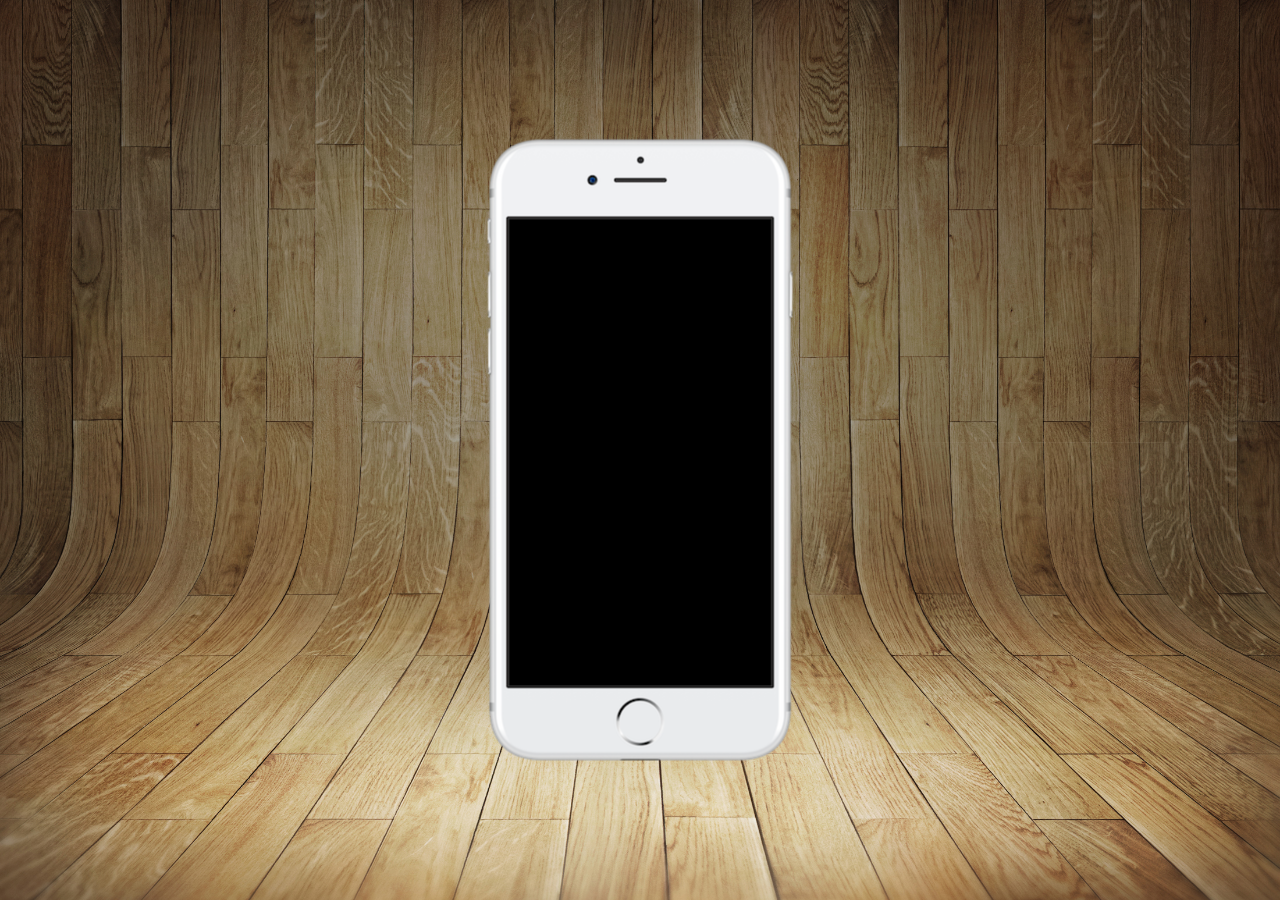
==== index.html @ 6a774805 "new" ====
<!DOCTYPE html>
<html lang="pt - br">
<head>
    <meta charset="UTF-8">
    <meta name="viewport" content="width=device-width, initial-scale=1.0">
    <link rel="shortcut icon" href="img/imagens/favicon.ico" type="image/x-icon">
    <link rel="stylesheet" href="style.css">
    <title>Redes Sociais</title>
</head>
<body>
   <main>
    <section id="telefone">

    </section>
    <section id="icones">

    </section>
   </main>
</body>
</html>
---- style.css ----
@charset "UTF-8";
*{
    margin: 0;
    padding: 0;
    font-family: 'Lucida Sans', 'Lucida Sans Regular', 'Lucida Grande', 'Lucida Sans Unicode', Geneva, Verdana, sans-serif;
}
html, body{
    height: 100vh;
    width: 100vw;
    background-color:brown ;

}

body{
    background: url(img/imagens/fundo-madeira.jpg) no-repeat top center;
    background-size: cover;
    background-attachment: fixed;

}

main{
    position: relative;
    height: 100vh;
}

#telefone{
    background: url('img/imagens/frame-iphone.png') no-repeat;
    position: absolute;
    left: 50%;
    top: 50%;
    transform: translate(-50%, -50%);

    height: 627px;
    width: 311px;
    
    
    
}
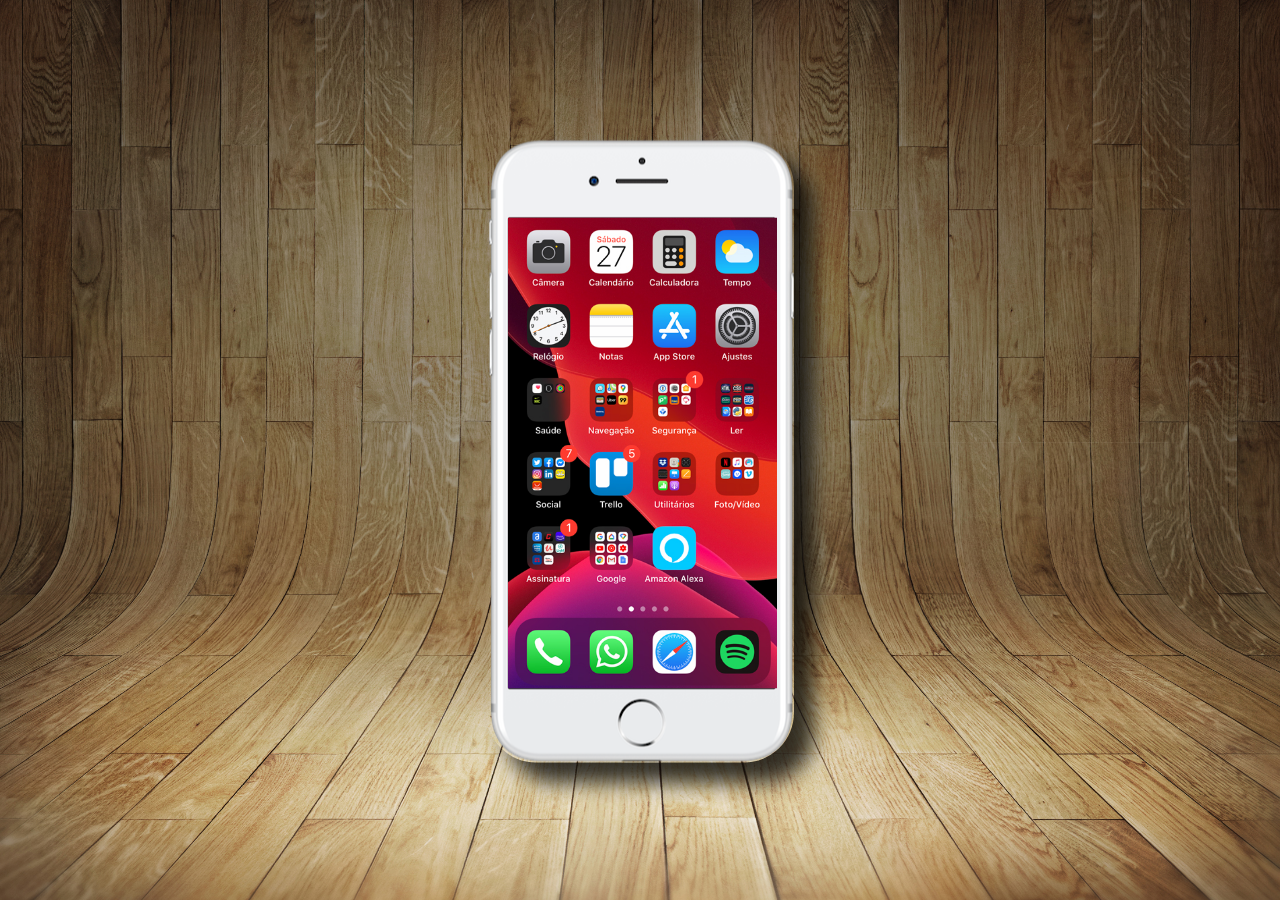
==== commit 2d1cceac: "criação da tela home" ====
--- a/index.html
+++ b/index.html
@@ -10,7 +10,7 @@
 <body>
    <main>
     <section id="telefone">
-
+     <iframe src="home.html" name="tela" id="tela" frameborder="0"></iframe>
     </section>
     <section id="icones">
 
--- a/style.css
+++ b/style.css
@@ -29,10 +29,17 @@
     left: 50%;
     top: 50%;
     transform: translate(-50%, -50%);
+    border-radius: 50px;
 
-    height: 627px;
-    width: 311px;
-    
-    
-    
+    height: 625px;
+    width: 308px;
+    box-shadow: 20px 20px 20px rgba(0, 0, 0, 0.76) ;
+}
+
+#tela{
+    position: relative;
+    top: 80px;
+    left: 22px;
+    width: 269px;
+    height: 471px;
 }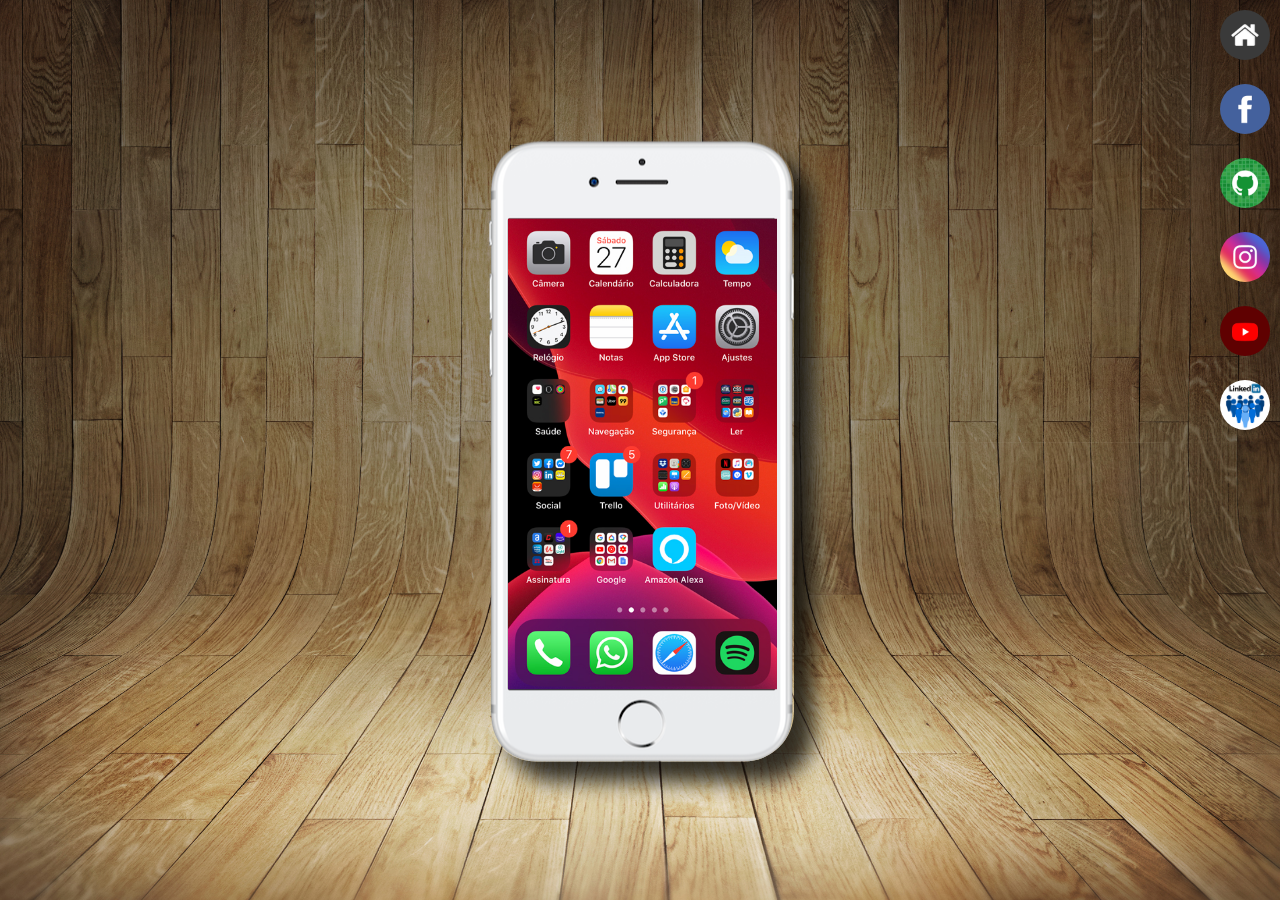
==== commit 718482ec: "atualizaçao botoes" ====
--- a/index.html
+++ b/index.html
@@ -10,10 +10,21 @@
 <body>
    <main>
     <section id="telefone">
-     <iframe src="home.html" name="tela" id="tela" frameborder="0"></iframe>
+     <iframe src="home.html" name="tela" id="tela" frameborder="0"> [ERRO]: Seu navegador não é compativel com essa imagem ! ! !</iframe>
+    
     </section>
     <section id="icones">
+        <a href="#" target="_blank" rel="noopener noreferrer"><img src="img/imagens/logo-home.jpg" alt="logo-home"></a>
 
+          <a href="#" target="_blank" rel="noopener noreferrer"><img src="img/imagens/logo-facebook.jpg" alt="logo-facebook"></a>
+
+          <a href="https://github.com/renatoslva" target="_blank" rel="noopener noreferrer"><img src="img/imagens/logo-github.jpg" alt="logo-github"></a>
+          
+          <a href="#" target="_blank" rel="noopener noreferrer"><img src="img/imagens/logo-instagram.jpg" alt="logo-instagram"></a>
+
+          <a href="#" target="_blank" rel="noopener noreferrer"><img src="img/imagens/logo-youtube.jpg" alt="logo-youtube"></a>
+          
+          <a href="#" target="_blank" rel="noopener noreferrer"><img src="img/imagens/logo-linkedin.png" alt="logo-linkedin"></a>
     </section>
    </main>
 </body>
--- a/style.css
+++ b/style.css
@@ -31,7 +31,7 @@
     transform: translate(-50%, -50%);
     border-radius: 50px;
 
-    height: 625px;
+    height: 623px;
     width: 308px;
     box-shadow: 20px 20px 20px rgba(0, 0, 0, 0.76) ;
 }
@@ -42,4 +42,25 @@
     left: 22px;
     width: 269px;
     height: 471px;
+}
+#icones{
+    text-align: right;
+    display: grid;
+    
+
+}
+
+#icones img{
+   width: 50px;
+   margin: 10px;
+   border-radius: 50%;
+   box-sizing: border-box;
+
+}
+
+#icones img:hover{
+  transition: transform .7s;  
+    transform: scale(1.20);
+    box-shadow : 5px 5px 10px rgba(0, 0, 0, 0.692)
+ 
 }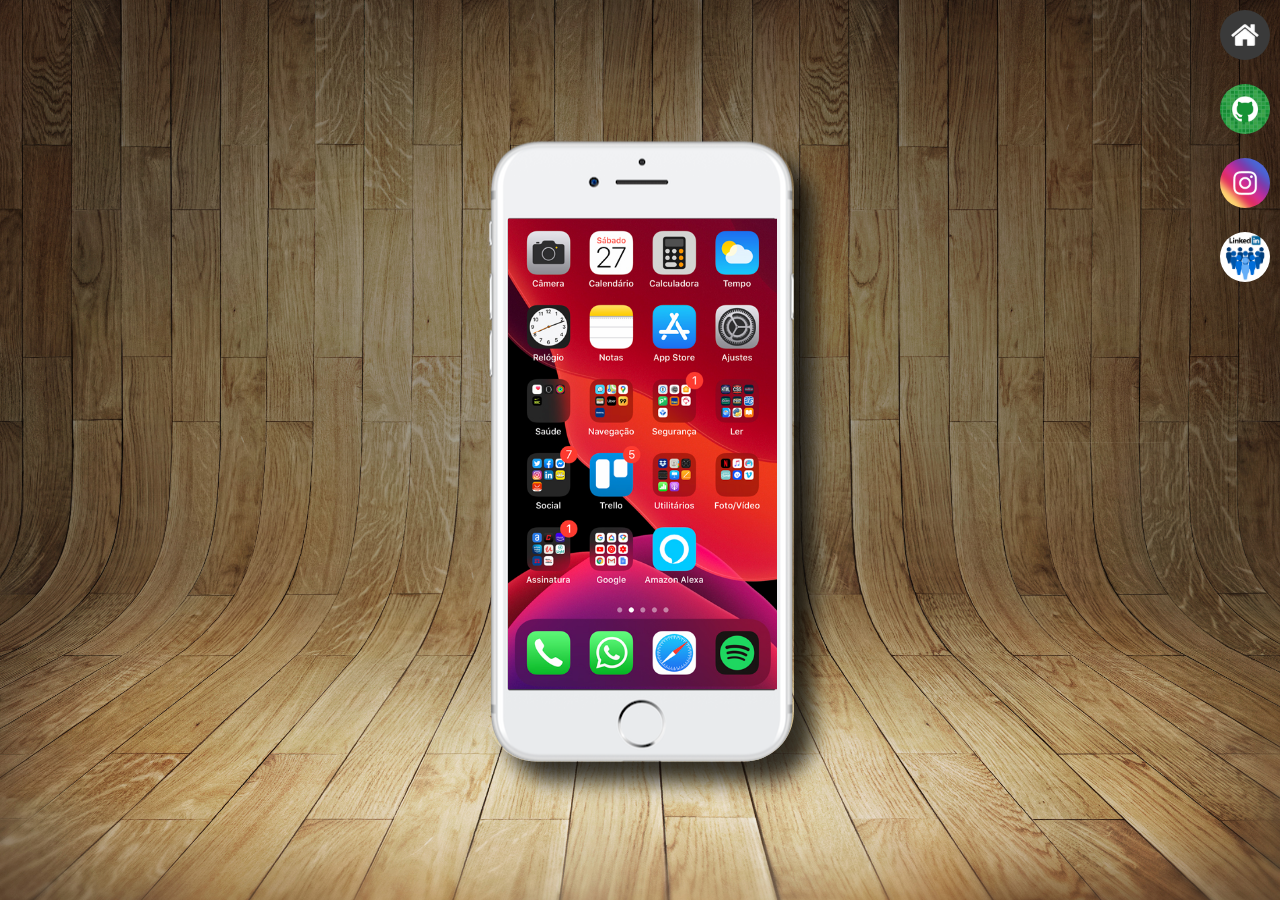
==== commit 824fd1b2: "novas telas" ====
--- a/index.html
+++ b/index.html
@@ -14,17 +14,13 @@
     
     </section>
     <section id="icones">
-        <a href="#" target="_blank" rel="noopener noreferrer"><img src="img/imagens/logo-home.jpg" alt="logo-home"></a>
+        <a href="#" target="tela" rel="noopener noreferrer"><img src="img/imagens/logo-home.jpg" alt="logo-home"></a>
 
-          <a href="#" target="_blank" rel="noopener noreferrer"><img src="img/imagens/logo-facebook.jpg" alt="logo-facebook"></a>
+          <a href="github.html" target="tela"><img src="img/imagens/logo-github.jpg" alt="logo-github"></a>
+          
+          <a href="#" rel="noopener noreferrer"><img src="img/imagens/logo-instagram.jpg" alt="logo-instagram"></a>
 
-          <a href="https://github.com/renatoslva" target="_blank" rel="noopener noreferrer"><img src="img/imagens/logo-github.jpg" alt="logo-github"></a>
-          
-          <a href="#" target="_blank" rel="noopener noreferrer"><img src="img/imagens/logo-instagram.jpg" alt="logo-instagram"></a>
-
-          <a href="#" target="_blank" rel="noopener noreferrer"><img src="img/imagens/logo-youtube.jpg" alt="logo-youtube"></a>
-          
-          <a href="#" target="_blank" rel="noopener noreferrer"><img src="img/imagens/logo-linkedin.png" alt="logo-linkedin"></a>
+          <a href="#" rel="noopener noreferrer"><img src="img/imagens/logo-linkedin.png" alt="logo-linkedin"></a>
     </section>
    </main>
 </body>
